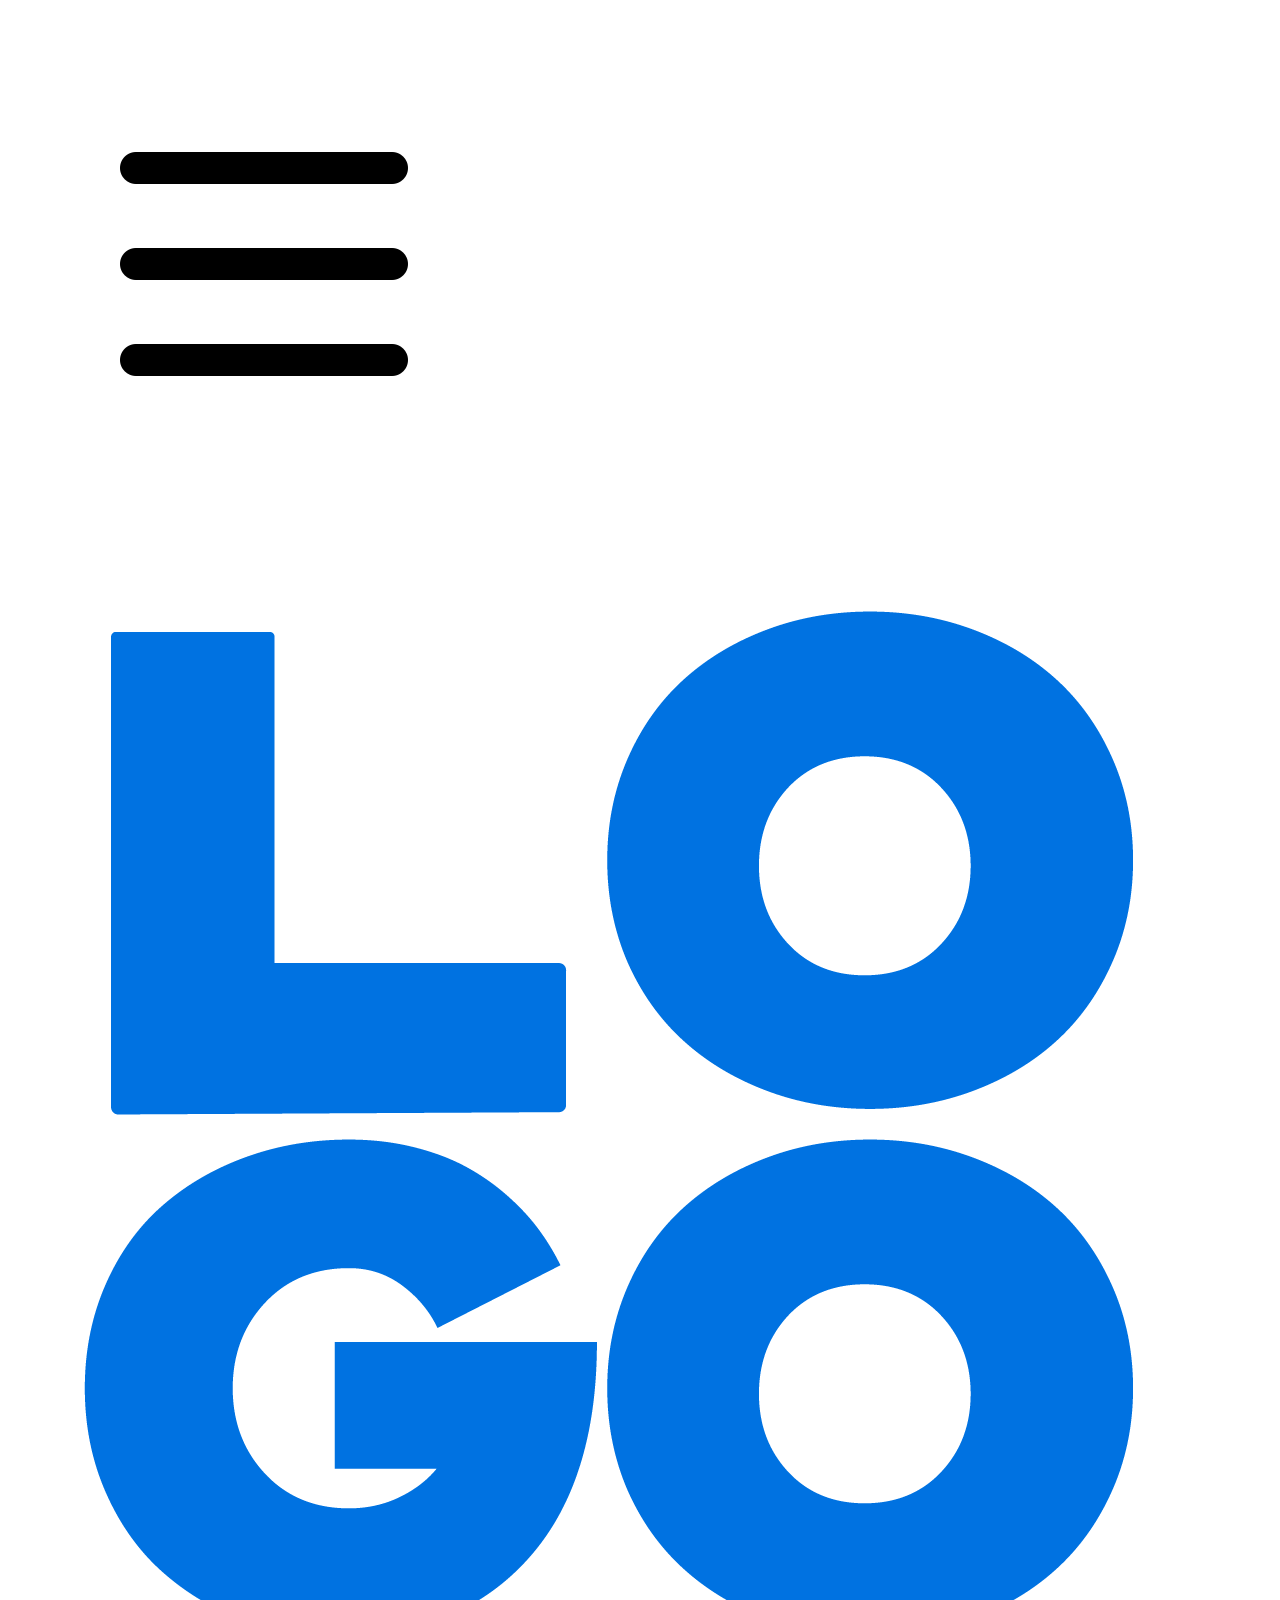
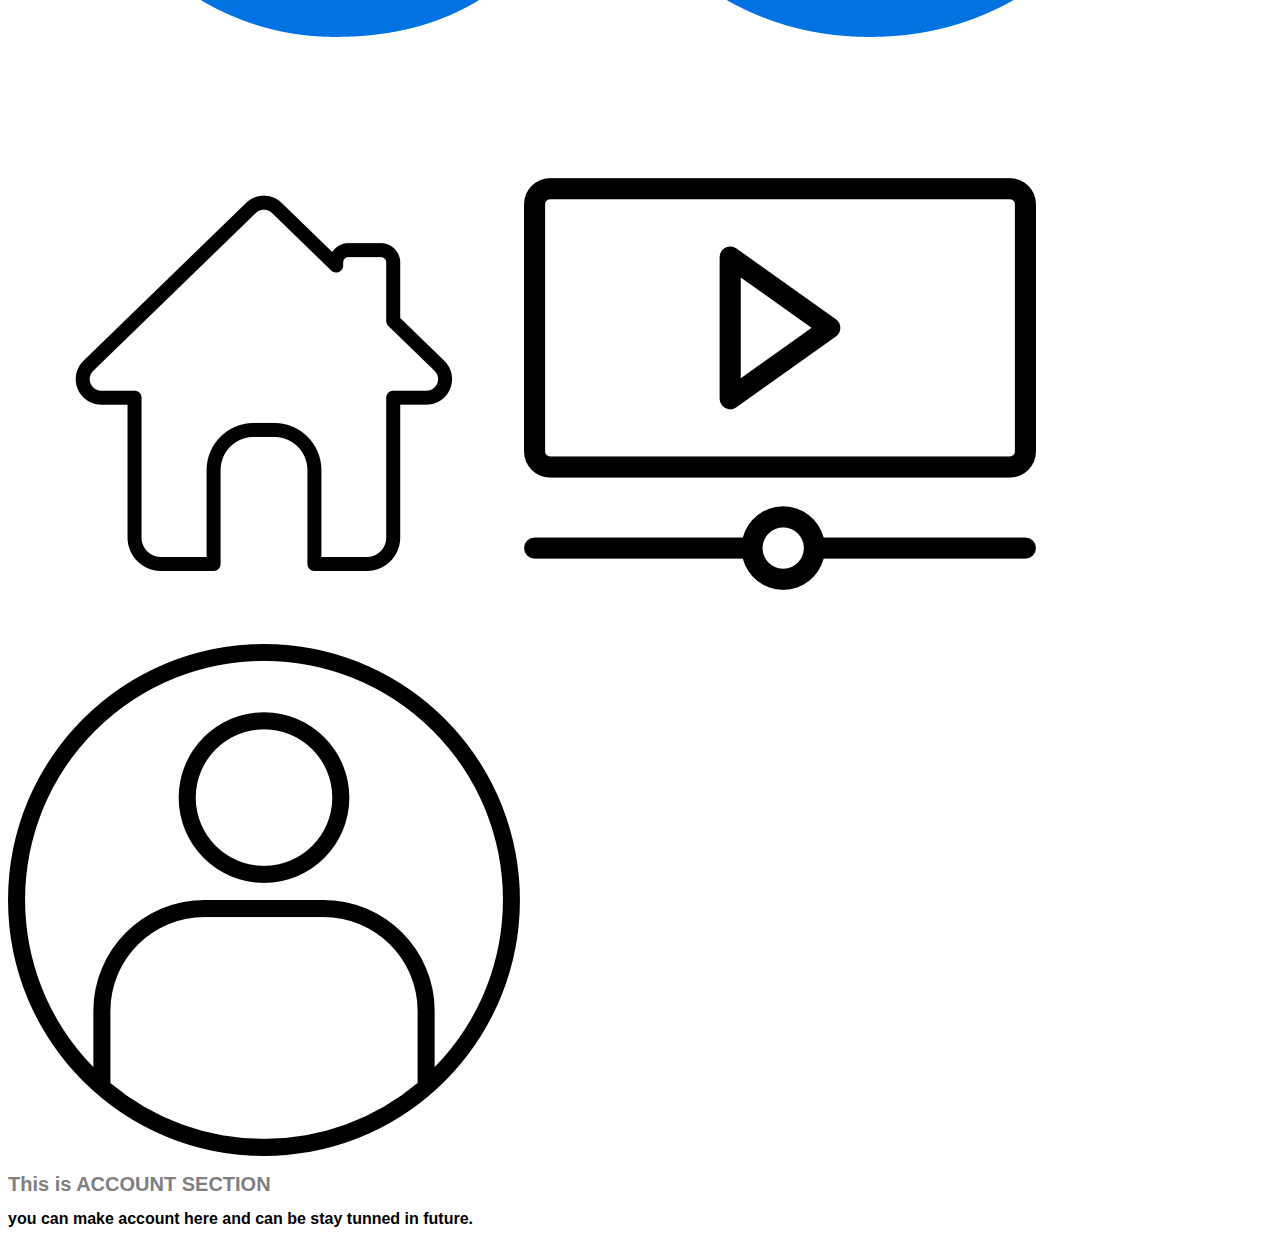
==== acc.html @ 4d51b272 "Create acc.html" ====
<!DOCTYPE html>

<html lang="en">

<head>

				<meta charset="UTF-8">				<title>Sniop makisha</title>

				<link rel="stylesheet" href="websat.css">

</head>

<body>

				<div class="navbar">

								<a href="#" > <img class="side" src="side.png" ></a>

								<img class="logo" src="logo.png">

								<a href="index.html" > <img class="ic1" src="ic1.png" ></a>

								<a href="video.html" > <img class="ic2" src="ic2.png" ></a>

								<a href="acc.html" > <img class="ic3" src="ic3.png" ></a>

				</div>

								<div class="all">

												<h1> This is ACCOUNT SECTION</h1>

											

							<b> you can make account here and can be stay tunned in future. </b>

												

												

												

												

												

												

												

												

												

												

												

												

												

												

												

												

								</div>

								

		

</body>

</html>
---- websat.css ----
h1 {
color:grey;
font-size:20px;
font-weight:700;

}
body {
  font-family:Arial, sans-serif;
  }
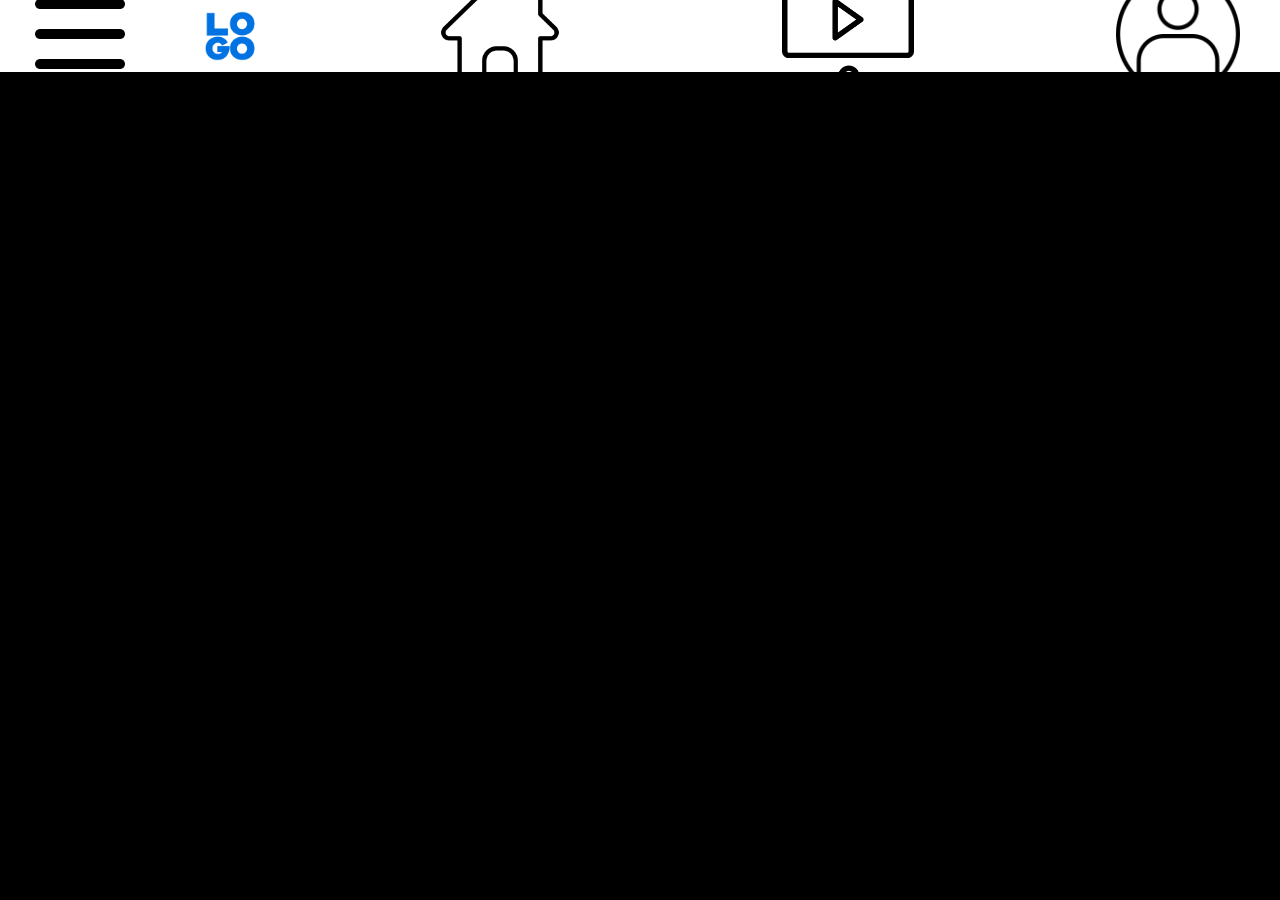
==== commit 9ee5217c: "Update acc.html" ====
--- a/acc.html
+++ b/acc.html
@@ -26,47 +26,7 @@
 
 				</div>
 
-								<div class="all">
-
-												<h1> This is ACCOUNT SECTION</h1>
-
-											
-
-							<b> you can make account here and can be stay tunned in future. </b>
-
-												
-
-												
-
-												
-
-												
-
-												
-
-												
-
-												
-
-												
-
-												
-
-												
-
-												
-
-												
-
-												
-
-												
-
-												
-
-												
-
-								</div>
+						
 
 								
 
--- a/websat.css
+++ b/websat.css
@@ -1,9 +1,176 @@
-h1 {
-color:grey;
-font-size:20px;
-font-weight:700;
+body {
+
+    margin:0;				padding:0;
+
+    font-family:Arial,sans-serif;
+    background-color:black;
 
 }
-body {
-  font-family:Arial, sans-serif;
-  }
+
+.logo {width:6.16vh; 
+
+margin-left:-9.37vw;
+
+}
+
+.navbar {
+
+    position:fixed;
+
+    width:100vw;
+
+    height:8vh;
+
+    box-shadow:0 5px 19px rgba(0, 0, 0, .2);
+
+    background:white;
+
+}
+
+.navbar {
+
+    display:flex;
+
+    justify-content:space-between;
+
+    align-items:center;
+
+    
+
+}
+
+.navbar a img{
+
+    cursor:none;
+
+}
+
+.navbar  .side {
+
+    width:12.5vw;
+
+}
+
+.navbar a .ic1 {
+
+    width:12.5vw;
+
+    margin-right:3.12vw;
+
+}
+
+.navbar a .ic2 {
+
+    width:10.31vw;
+
+    margin-right:3.12vw;
+
+}
+
+.navbar a .ic3{
+
+    width:9.687vw;
+
+    margin-right:3.12vw;
+
+}
+
+.postout{
+
+padding-top:9vh;
+
+text-align:center;
+width:100vw;
+height:auto;
+cursor: none;
+text-decoration: none;
+display:block;
+justify-content:center;
+
+
+
+}
+
+
+
+.siden {
+
+                    width:30vw;
+
+    height:15vh;
+
+    bottom:-46vh;
+
+    background:black;
+
+    opacity:60%;
+
+    position:relative;
+
+    display:flex;
+
+    justify-content:center;
+
+    align-items:center;
+
+    transition:0.5s;
+
+
+
+    
+
+}
+
+.siden h3 {
+
+    color:white;
+    font-size:4vw ;
+
+}
+
+.siden:hover {
+
+
+
+
+
+width:100vw;
+
+}
+
+.pstimg {
+				width:90vw;
+				height:35vh;
+				object-fit:cover;
+				border-radius:10% 10% 0 0;
+}
+.postout h1 {
+				font-size:8vw;
+				font-weight:600;
+				color:white;
+				margin:0 5vw;
+                text-decoration: none;
+}
+.coolbtn {
+				margin-top:5vh;
+				display:flex;
+				justify-content:center;
+				align-items:center;
+}
+.coolbtn button {
+				width:60vw;
+				height:8vh;
+				margin-bottom:5vh;
+				font-size:6vw;
+				
+				font-weight:600;
+				color:white;
+				border:none;
+				border-radius:25px;
+				
+}
+
+         .coolbtn button {background-image: linear-gradient(to bottom right , #00c0ff , #006cff);
+         
+         }
+         
